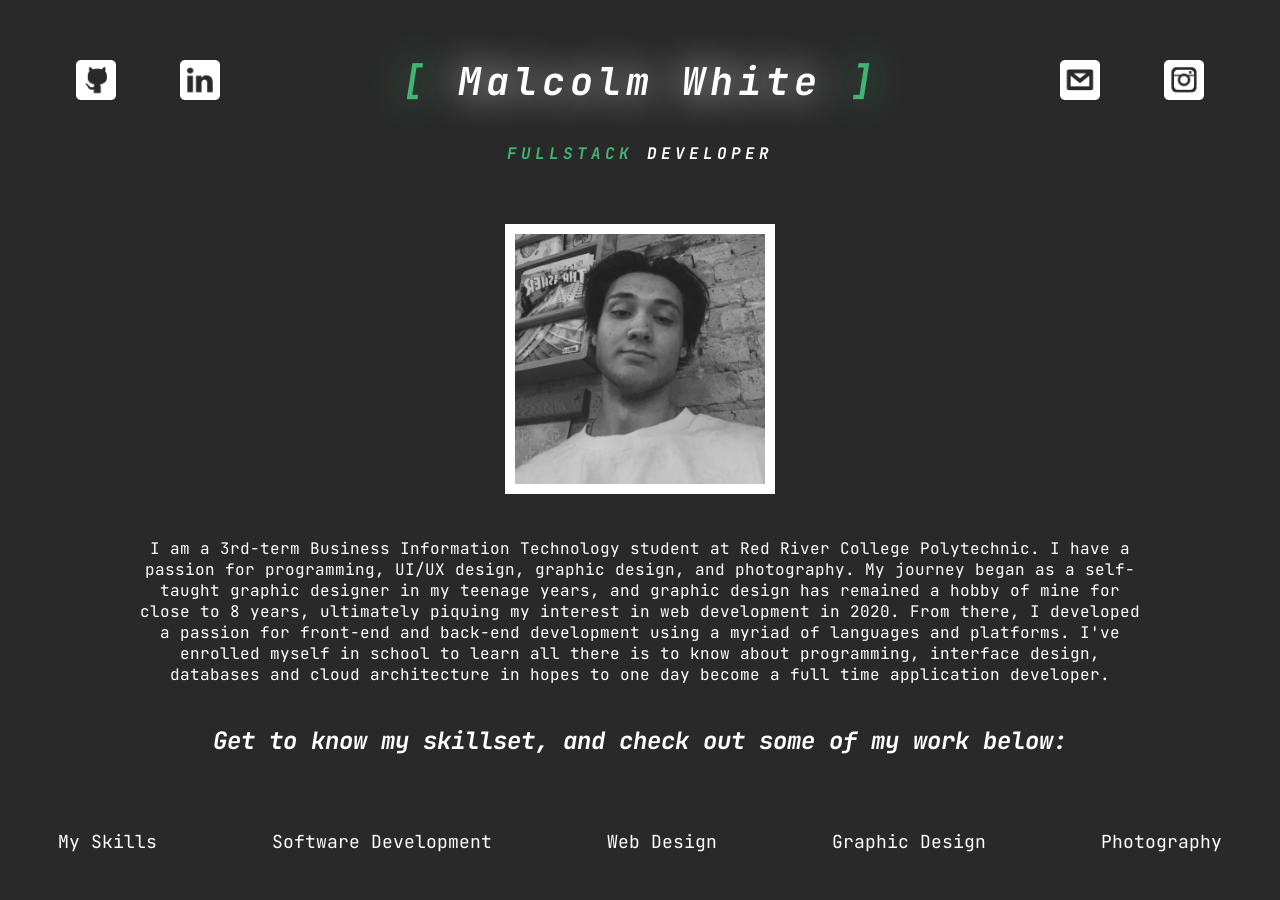
==== index.html @ 394b723d "Initial commit" ====
<!DOCTYPE html>
<html lang="en">
    <head>
        <meta charset="UTF-8">
        <title>Malcolm White</title>
        <link href="styles.css" rel="stylesheet">
    </head>
    <body>
        <div id="header">
            <div id="link-logos1">
                <a href="https://github.com/Malcsta" target="_blank"><img src="images/github.png" id="github" alt="github logo"></a>
                <a href="https://www.linkedin.com/in/malcolmmgwhite/" target="_blank"><img src="images/linkedin.png" id="linkedin" alt="linkedin logo"></a>
            </div>
            <h1 style="font-size:3vw;"> <span class="greenpar">[</span> Malcolm White <span class="greenpar">]</span> </h1>
            <div id="link-logos2">
                <a href="contact.html"><img src="images/mail.png" id="mail" alt="mail logo"></a>
                <a href="https://www.instagram.com/mm___gw/" target="_blank"><img src="images/insta.png" id="insta" alt="insta logo"></a>
            </div>
        </div>
        <h2 id="fsdev" ><span class="greenpar">FULLSTACK</span> DEVELOPER</h2>
        <div class="bio">
            <img src="images/malcolm.jpg" id="self-portrait" alt="A photo of Malcolm">
            <p id="bio-text">I am a 3rd-term Business Information Technology student at Red River College Polytechnic.
            I have a passion for programming, UI/UX design, graphic design, and photography. 
            My journey began as a self-taught graphic designer in my teenage years, and graphic design has remained a hobby of mine
            for close to 8 years, ultimately piquing my interest in web development in 2020. From there, I developed
            a passion for front-end and back-end development using a myriad of languages and platforms. I've enrolled myself in 
            school to learn all there is to know about programming, interface design, databases and cloud architecture in hopes to one day become a full time
            application developer.</p>

            <h2 id="getToKnow">Get to know my skillset, and check out some of my work below:</h2>
        </div>
        <div id="skills-div">
            <ul>
                <li><a href="myskills.html">My Skills</a></li>
                <li><a href="softwaredev.html">Software Development</a></li>
                <li><a href="webdesign.html">Web Design</a></li>
                <li><a href="graphicdesign.html">Graphic Design</a></li>
                <li><a href="photography.html">Photography</a></li>
            </ul>
        </div>
    </body>
</html>
---- styles.css ----
@import url('https://fonts.googleapis.com/css2?family=JetBrains+Mono:ital,wght@0,100..800;1,100..800&display=swap');


* {
    background-color:#292929;
    margin: 0;
    padding: 0%;
}

#header {
    display: flex;
    align-items: center;
    justify-content: space-between;
    white-space: nowrap;
    padding: 1rem;
}

h1 a {
    color: white;
    text-decoration: none;
}

.portfolio-title {
    font-family: "Jetbrains mono";
    color: white;
    display: flex;
    align-items: center;
}

.portfolio {
    display: flex;
    justify-content: center;
    animation: textFadeIn ease 0.3s;
}

#github, #linkedin {
    width: 40px;
    margin-top: 40px;
    margin-left: 60px;
}

#mail, #insta {
    width: 40px;
    margin-top: 40px;
    margin-right: 60px;
}

@keyframes pageFadeIn {
    0%{
        opacity: 0;
    }
    100%{
        opacity: 1;
    }
}

#misha, #shortys, #alex, #ryan {
    height: 400px;
    vertical-align: middle;
    border: solid white 5px;
    margin-left: 10px;
    animation: pageFadeIn ease 1s;
}

#fsdev {
    font-family: "Jetbrains mono";
    color: #FFFFFF;
    font-size: medium;
    text-align: center;
    margin-top: 20px;
    letter-spacing: 4px;
}

h1{
    font-family: "Jetbrains mono";
    font-style: italic;
    font-weight: bolder;
    
    position: relative;
    margin: auto;
    text-align: center;
    padding-top: 40px;
    justify-content: center;
    color: #FFFFFF;
    font-size: 3em;
    letter-spacing: 5px;
    text-shadow: 0 0 1em currentColor;
}

.greenpar {
    color: #42b373; /* #5a90d1 also works well here. */
}

 ul {
    font-family: "Jetbrains mono";
    color: #FFFFFF;
    font-size: large;
    display: flex;
    list-style: none;
    justify-content: space-around;
    padding-top: 44px;
    padding-bottom: 40px;
}

ul li a {
    text-decoration: none;
    color: #FFFFFF;
    display: inline-block;
    transition: color 0.15s ease;
}

ul li a:hover {
    color: #42b373;
    animation-duration: 0.3ms ;
    cursor: pointer;
    transform: scale(1.1);
    transition: transform 0.2s ease;
    text-shadow: 0 0 1em currentColor;
}

ul li a:not(:hover) {
    transform: scale(1);
    transition: transform 0.2s ease; 
}

.bio {
    animation: pageFadeIn ease 1s;
    display: flex;
    flex-direction: column;
    align-items: center;
    font-family: "Jetbrains mono";
    color: #FFFFFF;
    text-align: center;
    margin-top: 90px;
    padding-bottom: 10px;
}

#bio-text {
    animation: pageFadeIn ease 1s;
    width: 1000px;
    display: flex;
    align-items: center;
}

#github:hover, #linkedin:hover, #mail:hover, #insta:hover {
    animation-duration: 0.3ms;
    cursor: pointer;
    transform: scale(1.1);
    transition: transform 0.2s ease;
    box-shadow: 0 0 4em #42b373;
}

#github:not(:hover), #linkedin:not(:hover), #mail:not(:hover), #insta:not(:hover) {
    transform: scale(1);
    transition: transform 0.2s ease; 
}

h2 {
    font-style: italic;
    margin: 20px;
}

.bio #self-portrait {
    width: 250px;
    display: flex;
    align-items: center;
    margin-top: -30px;
    margin-bottom: 44px;
    border: solid 10px;
    border-color: #FFFFFF;
}

.content {
    display: flex;
    justify-content: center;
    align-items: center;
    font-family: "Jetbrains mono";
    color: white;
    height: 501px;
    animation: pageFadeIn ease 1s;
    padding-bottom: 30px;
}

.gdcontent {
    display: flex;
    justify-content: center;
    align-items: center;
    font-family: "Jetbrains mono";
    color: white;
    height: 501px;
    animation: pageFadeIn ease 1s;
    padding-bottom: 30px;
    overflow: hidden;
    place-items: center; /* Center items in the grid */
}

.photoContent {
    display: flex;
    height: auto;
    overflow-x: hidden;
    align-items: center;
    white-space: nowrap;
    color: white;
    animation: textFadeIn 0.4s ease;
    padding-top: 61px;
    padding-bottom: 60px;
    position: relative;
}

.photoContent img {
    flex: none;
    width: auto;
    height: auto; 
    margin-right: 30px; /* Space between images */
}

#bean, #bier, #gallery, #romance, #street, #subway, #lev, #tim {
    animation: pageFadeIn ease 1s;
    height: 400px;
    vertical-align: middle;
    border: solid white 5px;
    margin-left: 30px;
}

.skill-container {
    font-family: "Jetbrains mono";
    color: white;
    display: grid;
    align-items: center;
    grid-template-columns: repeat(3, 1fr);
    gap: 10px; 
    padding: 20px;
    padding-bottom: 50px;
    width: 1800px;
    height: 461px;
    margin: 0 auto;
    animation: pageFadeIn ease 1s;

}

.skill {
    padding: 5px;
    text-align: center;
    font-size: 0.95em;
    animation: pageFadeIn ease 1s;
}

.skill-title {
    font-size: x-large;
    color: #42b373; 
    font-style: italic; 
    text-shadow: 0 0 1em currentColor;
    animation: pageFadeIn ease 1s;
}

.sFcontent {
    display: flex;
    text-align: center;
    justify-content: center;
    font-family: "Jetbrains mono";
    color: white;
    height: 501px;
    padding-bottom: 30px;
    animation: pageFadeIn ease 1s;
}

.contactsheet {
    display: flex;
    text-align: center;
    justify-content: center;
}

#contact {
    text-align: center;
    justify-content: center;
    font-family: "Jetbrains Mono";
    color: #FFFFFF;
    height: 505px;
}

#fullName, #phone, #email {
    height: 30px;
    margin: 10px;
    font-size: larger;
    color: #FFFFFF;
}

#fullName_error, #phone_error, #email_error {
    color: #c01f5d;  
}

#comments {
    height: 150px;
    width: 600px;
    margin: 10px;
    font-size: larger;
    color: #FFFFFF;
    resize:none;
}

.error {
    height: 30px;
}

#contactButtons {
    color: #FFFFFF;
    font-family: "Jetbrains Mono";
    font-size: 20px;
    display: flex;
    justify-content: center;
}

#contactButtons a {
    text-decoration: none;
    color: #FFFFFF;
    padding-left: 30px;
    padding-right: 30px;
}

#submit, #reset {
    text-decoration: none;
    font-family: "Jetbrains Mono";
    color: #FFFFFF;
    font-size: 20px;
    border: none;
    padding-left: 15px;
    padding-right: 15px;
    cursor: pointer;
}

#submit:hover {
    color: #42b373;
    animation-duration: 3ms;
    transform: scale(1.1);
    transition: transform 0.2s ease;
    text-shadow: 0 0 1em currentColor;
}

#reset:hover {
    color: #c01f5d;
    animation-duration: 3ms;
    transform: scale(1.1);
    transition: transform 0.2s ease;
    text-shadow: 0 0 1em currentColor;
}

#getToKnow {
    padding-top: 20px;
}

@media (max-width: 1000px) {
    #link-logos1, #link-logos2 {
        transform: scale(0.5);
    }
    #misha, #alex, #shortys, #ryan {
        transform: scale(0.5);
    }

    #mail, #insta, #github, #linkedin {
        display: flex;
    }
}
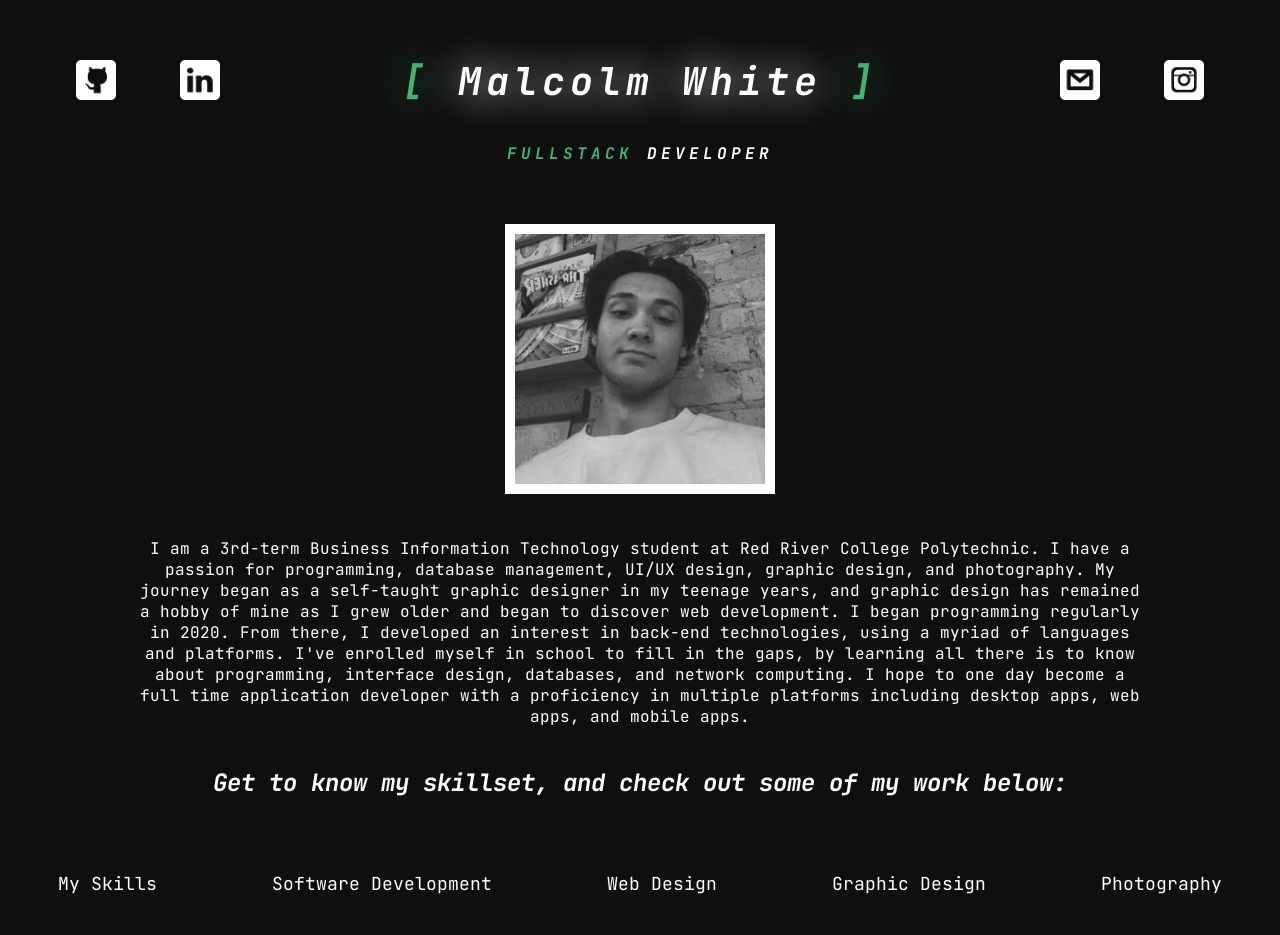
==== commit 657dabcd: "Changed bio on landing page." ====
--- a/index.html
+++ b/index.html
@@ -21,12 +21,12 @@
         <div class="bio">
             <img src="images/malcolm.jpg" id="self-portrait" alt="A photo of Malcolm">
             <p id="bio-text">I am a 3rd-term Business Information Technology student at Red River College Polytechnic.
-            I have a passion for programming, UI/UX design, graphic design, and photography. 
+            I have a passion for programming, database management, UI/UX design, graphic design, and photography. 
             My journey began as a self-taught graphic designer in my teenage years, and graphic design has remained a hobby of mine
-            for close to 8 years, ultimately piquing my interest in web development in 2020. From there, I developed
-            a passion for front-end and back-end development using a myriad of languages and platforms. I've enrolled myself in 
-            school to learn all there is to know about programming, interface design, databases and cloud architecture in hopes to one day become a full time
-            application developer.</p>
+            as I grew older and began to discover web development. I began programming regularly in 2020. From there, I developed an interest in 
+            back-end technologies, using a myriad of languages and platforms. I've enrolled myself in school to fill in the gaps, by
+            learning all there is to know about programming, interface design, databases, and network computing. I hope to one day become a full time
+            application developer with a proficiency in multiple platforms including desktop apps, web apps, and mobile apps.</p>
 
             <h2 id="getToKnow">Get to know my skillset, and check out some of my work below:</h2>
         </div>
@@ -40,4 +40,4 @@
             </ul>
         </div>
     </body>
-</html>+</html>
--- a/styles.css
+++ b/styles.css
@@ -1,362 +1,383 @@
-@import url('https://fonts.googleapis.com/css2?family=JetBrains+Mono:ital,wght@0,100..800;1,100..800&display=swap');
-
-
-* {
-    background-color:#292929;
-    margin: 0;
-    padding: 0%;
-}
-
-#header {
-    display: flex;
-    align-items: center;
-    justify-content: space-between;
-    white-space: nowrap;
-    padding: 1rem;
-}
-
-h1 a {
-    color: white;
-    text-decoration: none;
-}
-
-.portfolio-title {
-    font-family: "Jetbrains mono";
-    color: white;
-    display: flex;
-    align-items: center;
-}
-
-.portfolio {
-    display: flex;
-    justify-content: center;
-    animation: textFadeIn ease 0.3s;
-}
-
-#github, #linkedin {
-    width: 40px;
-    margin-top: 40px;
-    margin-left: 60px;
-}
-
-#mail, #insta {
-    width: 40px;
-    margin-top: 40px;
-    margin-right: 60px;
-}
-
-@keyframes pageFadeIn {
-    0%{
-        opacity: 0;
-    }
-    100%{
-        opacity: 1;
-    }
-}
-
-#misha, #shortys, #alex, #ryan {
-    height: 400px;
-    vertical-align: middle;
-    border: solid white 5px;
-    margin-left: 10px;
-    animation: pageFadeIn ease 1s;
-}
-
-#fsdev {
-    font-family: "Jetbrains mono";
-    color: #FFFFFF;
-    font-size: medium;
-    text-align: center;
-    margin-top: 20px;
-    letter-spacing: 4px;
-}
-
-h1{
-    font-family: "Jetbrains mono";
-    font-style: italic;
-    font-weight: bolder;
-    
-    position: relative;
-    margin: auto;
-    text-align: center;
-    padding-top: 40px;
-    justify-content: center;
-    color: #FFFFFF;
-    font-size: 3em;
-    letter-spacing: 5px;
-    text-shadow: 0 0 1em currentColor;
-}
-
-.greenpar {
-    color: #42b373; /* #5a90d1 also works well here. */
-}
-
- ul {
-    font-family: "Jetbrains mono";
-    color: #FFFFFF;
-    font-size: large;
-    display: flex;
-    list-style: none;
-    justify-content: space-around;
-    padding-top: 44px;
-    padding-bottom: 40px;
-}
-
-ul li a {
-    text-decoration: none;
-    color: #FFFFFF;
-    display: inline-block;
-    transition: color 0.15s ease;
-}
-
-ul li a:hover {
-    color: #42b373;
-    animation-duration: 0.3ms ;
-    cursor: pointer;
-    transform: scale(1.1);
-    transition: transform 0.2s ease;
-    text-shadow: 0 0 1em currentColor;
-}
-
-ul li a:not(:hover) {
-    transform: scale(1);
-    transition: transform 0.2s ease; 
-}
-
-.bio {
-    animation: pageFadeIn ease 1s;
-    display: flex;
-    flex-direction: column;
-    align-items: center;
-    font-family: "Jetbrains mono";
-    color: #FFFFFF;
-    text-align: center;
-    margin-top: 90px;
-    padding-bottom: 10px;
-}
-
-#bio-text {
-    animation: pageFadeIn ease 1s;
-    width: 1000px;
-    display: flex;
-    align-items: center;
-}
-
-#github:hover, #linkedin:hover, #mail:hover, #insta:hover {
-    animation-duration: 0.3ms;
-    cursor: pointer;
-    transform: scale(1.1);
-    transition: transform 0.2s ease;
-    box-shadow: 0 0 4em #42b373;
-}
-
-#github:not(:hover), #linkedin:not(:hover), #mail:not(:hover), #insta:not(:hover) {
-    transform: scale(1);
-    transition: transform 0.2s ease; 
-}
-
-h2 {
-    font-style: italic;
-    margin: 20px;
-}
-
-.bio #self-portrait {
-    width: 250px;
-    display: flex;
-    align-items: center;
-    margin-top: -30px;
-    margin-bottom: 44px;
-    border: solid 10px;
-    border-color: #FFFFFF;
-}
-
-.content {
-    display: flex;
-    justify-content: center;
-    align-items: center;
-    font-family: "Jetbrains mono";
-    color: white;
-    height: 501px;
-    animation: pageFadeIn ease 1s;
-    padding-bottom: 30px;
-}
-
-.gdcontent {
-    display: flex;
-    justify-content: center;
-    align-items: center;
-    font-family: "Jetbrains mono";
-    color: white;
-    height: 501px;
-    animation: pageFadeIn ease 1s;
-    padding-bottom: 30px;
-    overflow: hidden;
-    place-items: center; /* Center items in the grid */
-}
-
-.photoContent {
-    display: flex;
-    height: auto;
-    overflow-x: hidden;
-    align-items: center;
-    white-space: nowrap;
-    color: white;
-    animation: textFadeIn 0.4s ease;
-    padding-top: 61px;
-    padding-bottom: 60px;
-    position: relative;
-}
-
-.photoContent img {
-    flex: none;
-    width: auto;
-    height: auto; 
-    margin-right: 30px; /* Space between images */
-}
-
-#bean, #bier, #gallery, #romance, #street, #subway, #lev, #tim {
-    animation: pageFadeIn ease 1s;
-    height: 400px;
-    vertical-align: middle;
-    border: solid white 5px;
-    margin-left: 30px;
-}
-
-.skill-container {
-    font-family: "Jetbrains mono";
-    color: white;
-    display: grid;
-    align-items: center;
-    grid-template-columns: repeat(3, 1fr);
-    gap: 10px; 
-    padding: 20px;
-    padding-bottom: 50px;
-    width: 1800px;
-    height: 461px;
-    margin: 0 auto;
-    animation: pageFadeIn ease 1s;
-
-}
-
-.skill {
-    padding: 5px;
-    text-align: center;
-    font-size: 0.95em;
-    animation: pageFadeIn ease 1s;
-}
-
-.skill-title {
-    font-size: x-large;
-    color: #42b373; 
-    font-style: italic; 
-    text-shadow: 0 0 1em currentColor;
-    animation: pageFadeIn ease 1s;
-}
-
-.sFcontent {
-    display: flex;
-    text-align: center;
-    justify-content: center;
-    font-family: "Jetbrains mono";
-    color: white;
-    height: 501px;
-    padding-bottom: 30px;
-    animation: pageFadeIn ease 1s;
-}
-
-.contactsheet {
-    display: flex;
-    text-align: center;
-    justify-content: center;
-}
-
-#contact {
-    text-align: center;
-    justify-content: center;
-    font-family: "Jetbrains Mono";
-    color: #FFFFFF;
-    height: 505px;
-}
-
-#fullName, #phone, #email {
-    height: 30px;
-    margin: 10px;
-    font-size: larger;
-    color: #FFFFFF;
-}
-
-#fullName_error, #phone_error, #email_error {
-    color: #c01f5d;  
-}
-
-#comments {
-    height: 150px;
-    width: 600px;
-    margin: 10px;
-    font-size: larger;
-    color: #FFFFFF;
-    resize:none;
-}
-
-.error {
-    height: 30px;
-}
-
-#contactButtons {
-    color: #FFFFFF;
-    font-family: "Jetbrains Mono";
-    font-size: 20px;
-    display: flex;
-    justify-content: center;
-}
-
-#contactButtons a {
-    text-decoration: none;
-    color: #FFFFFF;
-    padding-left: 30px;
-    padding-right: 30px;
-}
-
-#submit, #reset {
-    text-decoration: none;
-    font-family: "Jetbrains Mono";
-    color: #FFFFFF;
-    font-size: 20px;
-    border: none;
-    padding-left: 15px;
-    padding-right: 15px;
-    cursor: pointer;
-}
-
-#submit:hover {
-    color: #42b373;
-    animation-duration: 3ms;
-    transform: scale(1.1);
-    transition: transform 0.2s ease;
-    text-shadow: 0 0 1em currentColor;
-}
-
-#reset:hover {
-    color: #c01f5d;
-    animation-duration: 3ms;
-    transform: scale(1.1);
-    transition: transform 0.2s ease;
-    text-shadow: 0 0 1em currentColor;
-}
-
-#getToKnow {
-    padding-top: 20px;
-}
-
-@media (max-width: 1000px) {
-    #link-logos1, #link-logos2 {
-        transform: scale(0.5);
-    }
-    #misha, #alex, #shortys, #ryan {
-        transform: scale(0.5);
-    }
-
-    #mail, #insta, #github, #linkedin {
-        display: flex;
-    }
-}
+@import url('https://fonts.googleapis.com/css2?family=JetBrains+Mono:ital,wght@0,100..800;1,100..800&display=swap');
+
+
+* {
+    background-color:#0F0F0F;
+    margin: 0;
+    padding: 0%;
+}
+
+#header {
+    display: flex;
+    align-items: center;
+    justify-content: space-between;
+    white-space: nowrap;
+    padding: 1rem;
+}
+
+h1 a {
+    color: white;
+    text-decoration: none;
+}
+
+.portfolio-title {
+    font-family: "Jetbrains mono";
+    color: white;
+    display: flex;
+    align-items: center;
+}
+
+.portfolio {
+    display: flex;
+    justify-content: center;
+    animation: textFadeIn ease 0.3s;
+}
+
+#github, #linkedin {
+    width: 40px;
+    margin-top: 40px;
+    margin-left: 60px;
+}
+
+#mail, #insta {
+    width: 40px;
+    margin-top: 40px;
+    margin-right: 60px;
+}
+
+@keyframes pageFadeIn {
+    0%{
+        opacity: 0;
+    }
+    100%{
+        opacity: 1;
+    }
+}
+
+#misha, #shortys, #alex, #ryan {
+    height: 400px;
+    vertical-align: middle;
+    border: solid white 5px;
+    margin-left: 10px;
+    animation: pageFadeIn ease 1s;
+}
+
+#fsdev {
+    font-family: "Jetbrains mono";
+    color: #FFFFFF;
+    font-size: medium;
+    text-align: center;
+    margin-top: 20px;
+    letter-spacing: 4px;
+}
+
+h1{
+    font-family: "Jetbrains mono";
+    font-style: italic;
+    font-weight: bolder;
+    
+    position: relative;
+    margin: auto;
+    text-align: center;
+    padding-top: 40px;
+    justify-content: center;
+    color: #FFFFFF;
+    font-size: 3em;
+    letter-spacing: 5px;
+    text-shadow: 0 0 1em currentColor;
+}
+
+.greenpar {
+    color: #42b373; /* #5a90d1 also works well here. */
+}
+
+ ul {
+    font-family: "Jetbrains mono";
+    color: #FFFFFF;
+    font-size: large;
+    display: flex;
+    list-style: none;
+    justify-content: space-around;
+    padding-top: 44px;
+    padding-bottom: 40px;
+}
+
+ul li a {
+    text-decoration: none;
+    color: #FFFFFF;
+    display: inline-block;
+    transition: color 0.15s ease;
+}
+
+ul li a:hover {
+    color: #42b373;
+    animation-duration: 0.3ms ;
+    cursor: pointer;
+    transform: scale(1.1);
+    transition: transform 0.2s ease;
+    text-shadow: 0 0 1em currentColor;
+}
+
+ul li a:not(:hover) {
+    transform: scale(1);
+    transition: transform 0.2s ease; 
+}
+
+.bio {
+    animation: pageFadeIn ease 1s;
+    display: flex;
+    flex-direction: column;
+    align-items: center;
+    font-family: "Jetbrains mono";
+    color: #FFFFFF;
+    text-align: center;
+    margin-top: 90px;
+    padding-bottom: 10px;
+}
+
+#bio-text {
+    animation: pageFadeIn ease 1s;
+    width: 1000px;
+    display: flex;
+    align-items: center;
+}
+
+#github:hover, #linkedin:hover, #mail:hover, #insta:hover {
+    animation-duration: 0.3ms;
+    cursor: pointer;
+    transform: scale(1.1);
+    transition: transform 0.2s ease;
+    box-shadow: 0 0 4em #42b373;
+}
+
+#github:not(:hover), #linkedin:not(:hover), #mail:not(:hover), #insta:not(:hover) {
+    transform: scale(1);
+    transition: transform 0.2s ease; 
+}
+
+h2 {
+    font-style: italic;
+    margin: 20px;
+}
+
+.bio #self-portrait {
+    width: 250px;
+    display: flex;
+    align-items: center;
+    margin-top: -30px;
+    margin-bottom: 44px;
+    border: solid 10px;
+    border-color: #FFFFFF;
+}
+
+.content {
+    display: flex;
+    justify-content: center;
+    align-items: center;
+    font-family: "Jetbrains mono";
+    color: white;
+    height: 501px;
+    animation: pageFadeIn ease 1s;
+    padding-bottom: 30px;
+}
+
+.gdcontent {
+    display: flex;
+    justify-content: center;
+    align-items: center;
+    font-family: "Jetbrains mono";
+    color: white;
+    height: 501px;
+    animation: pageFadeIn ease 1s;
+    padding-bottom: 30px;
+    overflow: hidden;
+    place-items: center; /* Center items in the grid */
+}
+
+.photoContent {
+    display: flex;
+    height: auto;
+    overflow-x: hidden;
+    align-items: center;
+    white-space: nowrap;
+    color: white;
+    animation: textFadeIn 0.4s ease;
+    padding-top: 61px;
+    padding-bottom: 60px;
+    position: relative;
+}
+
+.photoContent img {
+    flex: none;
+    width: auto;
+    height: auto; 
+    margin-right: 30px; /* Space between images */
+}
+
+#bean, #bier, #gallery, #romance, #street, #subway, #lev, #tim {
+    animation: pageFadeIn ease 1s;
+    height: 400px;
+    vertical-align: middle;
+    border: solid white 5px;
+    margin-left: 30px;
+}
+
+.skill-container {
+    font-family: "Jetbrains mono";
+    color: white;
+    display: grid;
+    align-items: center;
+    grid-template-columns: repeat(3, 1fr);
+    gap: 10px; 
+    padding: 20px;
+    padding-bottom: 50px;
+    width: 1800px;
+    height: 461px;
+    margin: 0 auto;
+    animation: pageFadeIn ease 1s;
+}
+
+.skill {
+    padding: 5px;
+    text-align: center;
+    font-size: 0.95em;
+    animation: pageFadeIn ease 1s;
+}
+
+.skill-title {
+    font-size: x-large;
+    color: #42b373; 
+    font-style: italic; 
+    text-shadow: 0 0 1em currentColor;
+    animation: pageFadeIn ease 1s;
+}
+
+.sFcontent {
+    display: flex;
+    text-align: center;
+    justify-content: center;
+    font-family: "Jetbrains mono";
+    color: white;
+    height: 501px;
+    padding-bottom: 30px;
+    animation: pageFadeIn ease 1s;
+}
+
+.contactsheet {
+    display: flex;
+    text-align: center;
+    justify-content: center;
+}
+
+#contact {
+    text-align: center;
+    justify-content: center;
+    font-family: "Jetbrains Mono";
+    color: #FFFFFF;
+    height: 505px;
+}
+
+#fullName, #phone, #email {
+    height: 30px;
+    margin: 10px;
+    font-size: larger;
+    color: #FFFFFF;
+}
+
+#fullName_error, #phone_error, #email_error {
+    color: #c01f5d;  
+}
+
+#comments {
+    height: 150px;
+    width: 600px;
+    margin: 10px;
+    font-size: larger;
+    color: #FFFFFF;
+    resize:none;
+}
+
+.error {
+    height: 30px;
+}
+
+#contactButtons {
+    color: #FFFFFF;
+    font-family: "Jetbrains Mono";
+    font-size: 20px;
+    display: flex;
+    justify-content: center;
+}
+
+#contactButtons a {
+    text-decoration: none;
+    color: #FFFFFF;
+    padding-left: 30px;
+    padding-right: 30px;
+}
+
+#submit, #reset {
+    text-decoration: none;
+    font-family: "Jetbrains Mono";
+    color: #FFFFFF;
+    font-size: 20px;
+    border: none;
+    padding-left: 15px;
+    padding-right: 15px;
+    cursor: pointer;
+}
+
+#submit:hover {
+    color: #42b373;
+    animation-duration: 3ms;
+    transform: scale(1.1);
+    transition: transform 0.2s ease;
+    text-shadow: 0 0 1em currentColor;
+}
+
+#reset:hover {
+    color: #c01f5d;
+    animation-duration: 3ms;
+    transform: scale(1.1);
+    transition: transform 0.2s ease;
+    text-shadow: 0 0 1em currentColor;
+}
+
+#getToKnow {
+    padding-top: 20px;
+}
+
+@media (max-width: 1000px) {
+    #link-logos1, #link-logos2 {
+        transform: scale(0.5);
+    }
+    #misha, #alex, #shortys, #ryan {
+        transform: scale(0.5);
+    }
+
+    #mail, #insta, #github, #linkedin {
+        display: flex;
+    }
+}
+
+@media (max-width: 1900px) {
+    .skill-container {
+        display: grid;
+        width: 1200px;
+        height: 1300px;
+        grid-template-columns: repeat(2, 1fr);
+    }
+}
+
+@media (max-width: 1200px) {
+    .skill-container {
+        display: grid;
+        width: 400px;
+        height: 2050px;
+        grid-template-columns: repeat(1, 1fr);
+    }
+
+    #link-logos1, #link-logos2 {
+        transform: scale(0.8);
+    }
+}
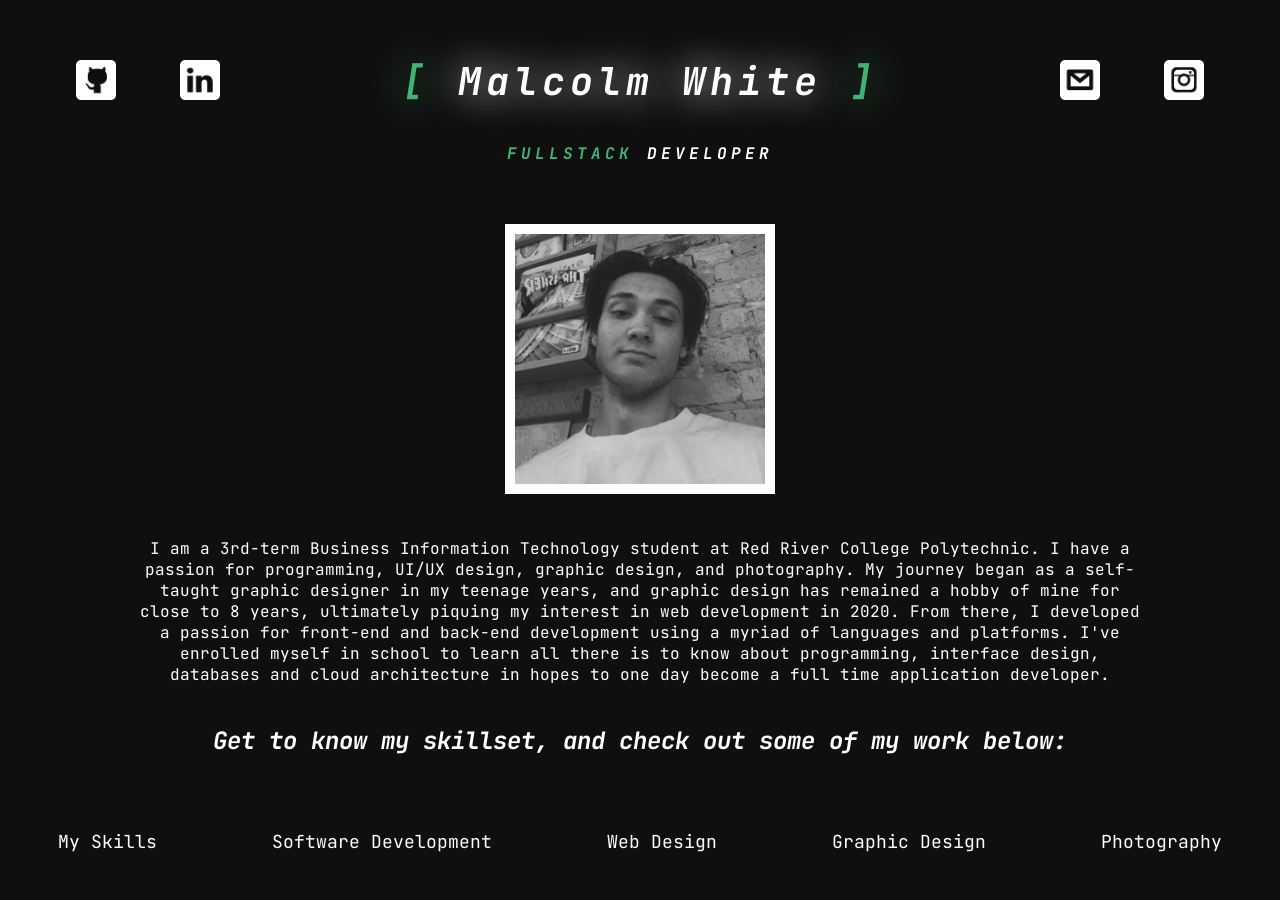
==== commit d24cb4c4: "Initial Commit" ====
--- a/index.html
+++ b/index.html
@@ -21,12 +21,12 @@
         <div class="bio">
             <img src="images/malcolm.jpg" id="self-portrait" alt="A photo of Malcolm">
             <p id="bio-text">I am a 3rd-term Business Information Technology student at Red River College Polytechnic.
-            I have a passion for programming, database management, UI/UX design, graphic design, and photography. 
+            I have a passion for programming, UI/UX design, graphic design, and photography. 
             My journey began as a self-taught graphic designer in my teenage years, and graphic design has remained a hobby of mine
-            as I grew older and began to discover web development. I began programming regularly in 2020. From there, I developed an interest in 
-            back-end technologies, using a myriad of languages and platforms. I've enrolled myself in school to fill in the gaps, by
-            learning all there is to know about programming, interface design, databases, and network computing. I hope to one day become a full time
-            application developer with a proficiency in multiple platforms including desktop apps, web apps, and mobile apps.</p>
+            for close to 8 years, ultimately piquing my interest in web development in 2020. From there, I developed
+            a passion for front-end and back-end development using a myriad of languages and platforms. I've enrolled myself in 
+            school to learn all there is to know about programming, interface design, databases and cloud architecture in hopes to one day become a full time
+            application developer.</p>
 
             <h2 id="getToKnow">Get to know my skillset, and check out some of my work below:</h2>
         </div>
@@ -40,4 +40,4 @@
             </ul>
         </div>
     </body>
-</html>
+</html>
--- a/styles.css
+++ b/styles.css
@@ -1,383 +1,388 @@
-@import url('https://fonts.googleapis.com/css2?family=JetBrains+Mono:ital,wght@0,100..800;1,100..800&display=swap');
-
-
-* {
-    background-color:#0F0F0F;
-    margin: 0;
-    padding: 0%;
-}
-
-#header {
-    display: flex;
-    align-items: center;
-    justify-content: space-between;
-    white-space: nowrap;
-    padding: 1rem;
-}
-
-h1 a {
-    color: white;
-    text-decoration: none;
-}
-
-.portfolio-title {
-    font-family: "Jetbrains mono";
-    color: white;
-    display: flex;
-    align-items: center;
-}
-
-.portfolio {
-    display: flex;
-    justify-content: center;
-    animation: textFadeIn ease 0.3s;
-}
-
-#github, #linkedin {
-    width: 40px;
-    margin-top: 40px;
-    margin-left: 60px;
-}
-
-#mail, #insta {
-    width: 40px;
-    margin-top: 40px;
-    margin-right: 60px;
-}
-
-@keyframes pageFadeIn {
-    0%{
-        opacity: 0;
-    }
-    100%{
-        opacity: 1;
-    }
-}
-
-#misha, #shortys, #alex, #ryan {
-    height: 400px;
-    vertical-align: middle;
-    border: solid white 5px;
-    margin-left: 10px;
-    animation: pageFadeIn ease 1s;
-}
-
-#fsdev {
-    font-family: "Jetbrains mono";
-    color: #FFFFFF;
-    font-size: medium;
-    text-align: center;
-    margin-top: 20px;
-    letter-spacing: 4px;
-}
-
-h1{
-    font-family: "Jetbrains mono";
-    font-style: italic;
-    font-weight: bolder;
-    
-    position: relative;
-    margin: auto;
-    text-align: center;
-    padding-top: 40px;
-    justify-content: center;
-    color: #FFFFFF;
-    font-size: 3em;
-    letter-spacing: 5px;
-    text-shadow: 0 0 1em currentColor;
-}
-
-.greenpar {
-    color: #42b373; /* #5a90d1 also works well here. */
-}
-
- ul {
-    font-family: "Jetbrains mono";
-    color: #FFFFFF;
-    font-size: large;
-    display: flex;
-    list-style: none;
-    justify-content: space-around;
-    padding-top: 44px;
-    padding-bottom: 40px;
-}
-
-ul li a {
-    text-decoration: none;
-    color: #FFFFFF;
-    display: inline-block;
-    transition: color 0.15s ease;
-}
-
-ul li a:hover {
-    color: #42b373;
-    animation-duration: 0.3ms ;
-    cursor: pointer;
-    transform: scale(1.1);
-    transition: transform 0.2s ease;
-    text-shadow: 0 0 1em currentColor;
-}
-
-ul li a:not(:hover) {
-    transform: scale(1);
-    transition: transform 0.2s ease; 
-}
-
-.bio {
-    animation: pageFadeIn ease 1s;
-    display: flex;
-    flex-direction: column;
-    align-items: center;
-    font-family: "Jetbrains mono";
-    color: #FFFFFF;
-    text-align: center;
-    margin-top: 90px;
-    padding-bottom: 10px;
-}
-
-#bio-text {
-    animation: pageFadeIn ease 1s;
-    width: 1000px;
-    display: flex;
-    align-items: center;
-}
-
-#github:hover, #linkedin:hover, #mail:hover, #insta:hover {
-    animation-duration: 0.3ms;
-    cursor: pointer;
-    transform: scale(1.1);
-    transition: transform 0.2s ease;
-    box-shadow: 0 0 4em #42b373;
-}
-
-#github:not(:hover), #linkedin:not(:hover), #mail:not(:hover), #insta:not(:hover) {
-    transform: scale(1);
-    transition: transform 0.2s ease; 
-}
-
-h2 {
-    font-style: italic;
-    margin: 20px;
-}
-
-.bio #self-portrait {
-    width: 250px;
-    display: flex;
-    align-items: center;
-    margin-top: -30px;
-    margin-bottom: 44px;
-    border: solid 10px;
-    border-color: #FFFFFF;
-}
-
-.content {
-    display: flex;
-    justify-content: center;
-    align-items: center;
-    font-family: "Jetbrains mono";
-    color: white;
-    height: 501px;
-    animation: pageFadeIn ease 1s;
-    padding-bottom: 30px;
-}
-
-.gdcontent {
-    display: flex;
-    justify-content: center;
-    align-items: center;
-    font-family: "Jetbrains mono";
-    color: white;
-    height: 501px;
-    animation: pageFadeIn ease 1s;
-    padding-bottom: 30px;
-    overflow: hidden;
-    place-items: center; /* Center items in the grid */
-}
-
-.photoContent {
-    display: flex;
-    height: auto;
-    overflow-x: hidden;
-    align-items: center;
-    white-space: nowrap;
-    color: white;
-    animation: textFadeIn 0.4s ease;
-    padding-top: 61px;
-    padding-bottom: 60px;
-    position: relative;
-}
-
-.photoContent img {
-    flex: none;
-    width: auto;
-    height: auto; 
-    margin-right: 30px; /* Space between images */
-}
-
-#bean, #bier, #gallery, #romance, #street, #subway, #lev, #tim {
-    animation: pageFadeIn ease 1s;
-    height: 400px;
-    vertical-align: middle;
-    border: solid white 5px;
-    margin-left: 30px;
-}
-
-.skill-container {
-    font-family: "Jetbrains mono";
-    color: white;
-    display: grid;
-    align-items: center;
-    grid-template-columns: repeat(3, 1fr);
-    gap: 10px; 
-    padding: 20px;
-    padding-bottom: 50px;
-    width: 1800px;
-    height: 461px;
-    margin: 0 auto;
-    animation: pageFadeIn ease 1s;
-}
-
-.skill {
-    padding: 5px;
-    text-align: center;
-    font-size: 0.95em;
-    animation: pageFadeIn ease 1s;
-}
-
-.skill-title {
-    font-size: x-large;
-    color: #42b373; 
-    font-style: italic; 
-    text-shadow: 0 0 1em currentColor;
-    animation: pageFadeIn ease 1s;
-}
-
-.sFcontent {
-    display: flex;
-    text-align: center;
-    justify-content: center;
-    font-family: "Jetbrains mono";
-    color: white;
-    height: 501px;
-    padding-bottom: 30px;
-    animation: pageFadeIn ease 1s;
-}
-
-.contactsheet {
-    display: flex;
-    text-align: center;
-    justify-content: center;
-}
-
-#contact {
-    text-align: center;
-    justify-content: center;
-    font-family: "Jetbrains Mono";
-    color: #FFFFFF;
-    height: 505px;
-}
-
-#fullName, #phone, #email {
-    height: 30px;
-    margin: 10px;
-    font-size: larger;
-    color: #FFFFFF;
-}
-
-#fullName_error, #phone_error, #email_error {
-    color: #c01f5d;  
-}
-
-#comments {
-    height: 150px;
-    width: 600px;
-    margin: 10px;
-    font-size: larger;
-    color: #FFFFFF;
-    resize:none;
-}
-
-.error {
-    height: 30px;
-}
-
-#contactButtons {
-    color: #FFFFFF;
-    font-family: "Jetbrains Mono";
-    font-size: 20px;
-    display: flex;
-    justify-content: center;
-}
-
-#contactButtons a {
-    text-decoration: none;
-    color: #FFFFFF;
-    padding-left: 30px;
-    padding-right: 30px;
-}
-
-#submit, #reset {
-    text-decoration: none;
-    font-family: "Jetbrains Mono";
-    color: #FFFFFF;
-    font-size: 20px;
-    border: none;
-    padding-left: 15px;
-    padding-right: 15px;
-    cursor: pointer;
-}
-
-#submit:hover {
-    color: #42b373;
-    animation-duration: 3ms;
-    transform: scale(1.1);
-    transition: transform 0.2s ease;
-    text-shadow: 0 0 1em currentColor;
-}
-
-#reset:hover {
-    color: #c01f5d;
-    animation-duration: 3ms;
-    transform: scale(1.1);
-    transition: transform 0.2s ease;
-    text-shadow: 0 0 1em currentColor;
-}
-
-#getToKnow {
-    padding-top: 20px;
-}
-
-@media (max-width: 1000px) {
-    #link-logos1, #link-logos2 {
-        transform: scale(0.5);
-    }
-    #misha, #alex, #shortys, #ryan {
-        transform: scale(0.5);
-    }
-
-    #mail, #insta, #github, #linkedin {
-        display: flex;
-    }
-}
-
-@media (max-width: 1900px) {
-    .skill-container {
-        display: grid;
-        width: 1200px;
-        height: 1300px;
-        grid-template-columns: repeat(2, 1fr);
-    }
-}
-
-@media (max-width: 1200px) {
-    .skill-container {
-        display: grid;
-        width: 400px;
-        height: 2050px;
-        grid-template-columns: repeat(1, 1fr);
-    }
-
-    #link-logos1, #link-logos2 {
-        transform: scale(0.8);
-    }
-}
+@import url('https://fonts.googleapis.com/css2?family=JetBrains+Mono:ital,wght@0,100..800;1,100..800&display=swap');
+
+
+* {
+    background-color:#0f0f0f;
+    margin: 0;
+    padding: 0%;
+    
+}
+
+body {
+    overflow: hidden;
+}
+
+#header {
+    display: flex;
+    align-items: center;
+    justify-content: space-between;
+    white-space: nowrap;
+    padding: 1rem;
+}
+
+h1 a {
+    color: white;
+    text-decoration: none;
+}
+
+.portfolio-title {
+    font-family: "Jetbrains mono";
+    color: white;
+    display: flex;
+    align-items: center;
+}
+
+.portfolio {
+    display: flex;
+    justify-content: center;
+    animation: textFadeIn ease 0.3s;
+}
+
+#github, #linkedin {
+    width: 40px;
+    margin-top: 40px;
+    margin-left: 60px;
+}
+
+#mail, #insta {
+    width: 40px;
+    margin-top: 40px;
+    margin-right: 60px;
+}
+
+@keyframes pageFadeIn {
+    0%{
+        opacity: 0;
+    }
+    100%{
+        opacity: 1;
+    }
+}
+
+#misha, #shortys, #alex, #ryan {
+    height: 400px;
+    vertical-align: middle;
+    border: solid white 5px;
+    margin-left: 10px;
+    animation: pageFadeIn ease 1s;
+}
+
+#fsdev {
+    font-family: "Jetbrains mono";
+    color: #FFFFFF;
+    font-size: medium;
+    text-align: center;
+    margin-top: 20px;
+    letter-spacing: 4px;
+}
+
+h1{
+    font-family: "Jetbrains mono";
+    font-style: italic;
+    font-weight: bolder;
+    
+    position: relative;
+    margin: auto;
+    text-align: center;
+    padding-top: 40px;
+    justify-content: center;
+    color: #FFFFFF;
+    font-size: 3em;
+    letter-spacing: 5px;
+    text-shadow: 0 0 1em currentColor;
+}
+
+.greenpar {
+    color: #42b373; /* #5a90d1 also works well here. */
+}
+
+ ul {
+    font-family: "Jetbrains mono";
+    color: #FFFFFF;
+    font-size: large;
+    display: flex;
+    list-style: none;
+    justify-content: space-around;
+    padding-top: 44px;
+    padding-bottom: 40px;
+}
+
+ul li a {
+    text-decoration: none;
+    color: #FFFFFF;
+    display: inline-block;
+    transition: color 0.15s ease;
+}
+
+ul li a:hover {
+    color: #42b373;
+    animation-duration: 0.3ms ;
+    cursor: pointer;
+    transform: scale(1.1);
+    transition: transform 0.2s ease;
+    text-shadow: 0 0 1em currentColor;
+}
+
+ul li a:not(:hover) {
+    transform: scale(1);
+    transition: transform 0.2s ease; 
+}
+
+.bio {
+    animation: pageFadeIn ease 1s;
+    display: flex;
+    flex-direction: column;
+    align-items: center;
+    font-family: "Jetbrains mono";
+    color: #FFFFFF;
+    text-align: center;
+    margin-top: 90px;
+    padding-bottom: 10px;
+}
+
+#bio-text {
+    animation: pageFadeIn ease 1s;
+    width: 1000px;
+    display: flex;
+    align-items: center;
+}
+
+#github:hover, #linkedin:hover, #mail:hover, #insta:hover {
+    animation-duration: 0.3ms;
+    cursor: pointer;
+    transform: scale(1.1);
+    transition: transform 0.2s ease;
+    box-shadow: 0 0 4em #42b373;
+}
+
+#github:not(:hover), #linkedin:not(:hover), #mail:not(:hover), #insta:not(:hover) {
+    transform: scale(1);
+    transition: transform 0.2s ease; 
+}
+
+h2 {
+    font-style: italic;
+    margin: 20px;
+}
+
+.bio #self-portrait {
+    width: 250px;
+    display: flex;
+    align-items: center;
+    margin-top: -30px;
+    margin-bottom: 44px;
+    border: solid 10px;
+    border-color: #FFFFFF;
+}
+
+.content {
+    display: flex;
+    justify-content: center;
+    align-items: center;
+    font-family: "Jetbrains mono";
+    color: white;
+    height: 501px;
+    animation: pageFadeIn ease 1s;
+    padding-bottom: 30px;
+}
+
+.gdcontent {
+    display: flex;
+    justify-content: center;
+    align-items: center;
+    font-family: "Jetbrains mono";
+    color: white;
+    height: 501px;
+    animation: pageFadeIn ease 1s;
+    padding-bottom: 30px;
+    overflow: hidden;
+    place-items: center; /* Center items in the grid */
+}
+
+.photoContent {
+    display: flex;
+    height: auto;
+    overflow-x: hidden;
+    align-items: center;
+    white-space: nowrap;
+    color: white;
+    animation: textFadeIn 0.4s ease;
+    padding-top: 61px;
+    padding-bottom: 60px;
+    position: relative;
+}
+
+.photoContent img {
+    flex: none;
+    width: auto;
+    height: auto; 
+    margin-right: 30px; /* Space between images */
+}
+
+#bean, #bier, #gallery, #romance, #street, #subway, #lev, #tim {
+    animation: pageFadeIn ease 1s;
+    height: 400px;
+    vertical-align: middle;
+    border: solid white 5px;
+    margin-left: 30px;
+}
+
+.skill-container {
+    font-family: "Jetbrains mono";
+    color: white;
+    display: grid;
+    align-items: center;
+    grid-template-columns: repeat(3, 1fr);
+    gap: 10px; 
+    padding: 20px;
+    padding-bottom: 50px;
+    width: 1800px;
+    height: 461px;
+    margin: 0 auto;
+    animation: pageFadeIn ease 1s;
+}
+
+.skill {
+    padding: 5px;
+    text-align: center;
+    font-size: 0.95em;
+    animation: pageFadeIn ease 1s;
+}
+
+.skill-title {
+    font-size: x-large;
+    color: #42b373; 
+    font-style: italic; 
+    text-shadow: 0 0 1em currentColor;
+    animation: pageFadeIn ease 1s;
+}
+
+.sFcontent {
+    display: flex;
+    text-align: center;
+    justify-content: center;
+    font-family: "Jetbrains mono";
+    color: white;
+    height: 501px;
+    padding-bottom: 30px;
+    animation: pageFadeIn ease 1s;
+}
+
+.contactsheet {
+    display: flex;
+    text-align: center;
+    justify-content: center;
+}
+
+#contact {
+    text-align: center;
+    justify-content: center;
+    font-family: "Jetbrains Mono";
+    color: #FFFFFF;
+    height: 505px;
+}
+
+#fullName, #phone, #email {
+    height: 30px;
+    margin: 10px;
+    font-size: larger;
+    color: #FFFFFF;
+}
+
+#fullName_error, #phone_error, #email_error {
+    color: #c01f5d;  
+}
+
+#comments {
+    height: 150px;
+    width: 600px;
+    margin: 10px;
+    font-size: larger;
+    color: #FFFFFF;
+    resize:none;
+}
+
+.error {
+    height: 30px;
+}
+
+#contactButtons {
+    color: #FFFFFF;
+    font-family: "Jetbrains Mono";
+    font-size: 20px;
+    display: flex;
+    justify-content: center;
+}
+
+#contactButtons a {
+    text-decoration: none;
+    color: #FFFFFF;
+    padding-left: 30px;
+    padding-right: 30px;
+}
+
+#submit, #reset {
+    text-decoration: none;
+    font-family: "Jetbrains Mono";
+    color: #FFFFFF;
+    font-size: 20px;
+    border: none;
+    padding-left: 15px;
+    padding-right: 15px;
+    cursor: pointer;
+}
+
+#submit:hover {
+    color: #42b373;
+    animation-duration: 3ms;
+    transform: scale(1.1);
+    transition: transform 0.2s ease;
+    text-shadow: 0 0 1em currentColor;
+}
+
+#reset:hover {
+    color: #c01f5d;
+    animation-duration: 3ms;
+    transform: scale(1.1);
+    transition: transform 0.2s ease;
+    text-shadow: 0 0 1em currentColor;
+}
+
+#getToKnow {
+    padding-top: 20px;
+}
+
+@media (max-width: 1000px) {
+    #link-logos1, #link-logos2 {
+        transform: scale(0.5);
+    }
+    #misha, #alex, #shortys, #ryan {
+        transform: scale(0.5);
+    }
+
+    #mail, #insta, #github, #linkedin {
+        display: flex;
+    }
+}
+
+@media (max-width: 1900px) {
+    .skill-container {
+        display: grid;
+        width: 1200px;
+        height: 1300px;
+        grid-template-columns: repeat(2, 1fr);
+    }
+}
+
+@media (max-width: 1200px) {
+    .skill-container {
+        display: grid;
+        width: 400px;
+        height: 2050px;
+        grid-template-columns: repeat(1, 1fr);
+    }
+
+    #link-logos1, #link-logos2 {
+        transform: scale(0.8);
+    }
+}
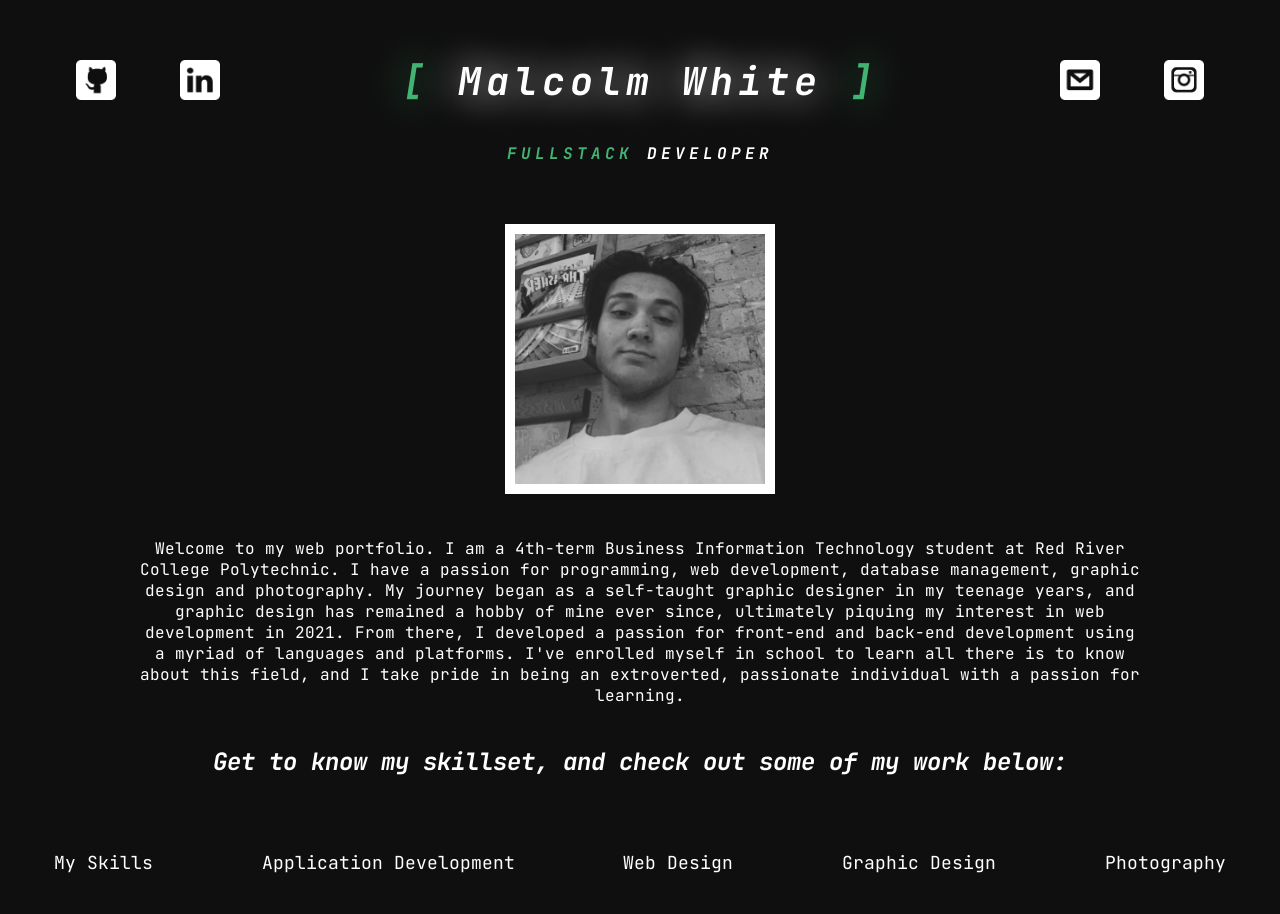
==== commit 962ba866: "Updated relevant information." ====
--- a/index.html
+++ b/index.html
@@ -20,20 +20,20 @@
         <h2 id="fsdev" ><span class="greenpar">FULLSTACK</span> DEVELOPER</h2>
         <div class="bio">
             <img src="images/malcolm.jpg" id="self-portrait" alt="A photo of Malcolm">
-            <p id="bio-text">I am a 3rd-term Business Information Technology student at Red River College Polytechnic.
-            I have a passion for programming, UI/UX design, graphic design, and photography. 
+            <p id="bio-text">Welcome to my web portfolio. I am a 4th-term Business Information Technology student at Red River College Polytechnic.
+            I have a passion for programming, web development, database management, graphic design and photography. 
             My journey began as a self-taught graphic designer in my teenage years, and graphic design has remained a hobby of mine
-            for close to 8 years, ultimately piquing my interest in web development in 2020. From there, I developed
+            ever since, ultimately piquing my interest in web development in 2021. From there, I developed
             a passion for front-end and back-end development using a myriad of languages and platforms. I've enrolled myself in 
-            school to learn all there is to know about programming, interface design, databases and cloud architecture in hopes to one day become a full time
-            application developer.</p>
+            school to learn all there is to know about this field, and I take pride in being an extroverted, passionate individual 
+            with a passion for learning.</p>
 
             <h2 id="getToKnow">Get to know my skillset, and check out some of my work below:</h2>
         </div>
         <div id="skills-div">
             <ul>
                 <li><a href="myskills.html">My Skills</a></li>
-                <li><a href="softwaredev.html">Software Development</a></li>
+                <li><a href="softwaredev.html">Application Development</a></li>
                 <li><a href="webdesign.html">Web Design</a></li>
                 <li><a href="graphicdesign.html">Graphic Design</a></li>
                 <li><a href="photography.html">Photography</a></li>
--- a/styles.css
+++ b/styles.css
@@ -59,8 +59,8 @@
     }
 }
 
-#misha, #shortys, #alex, #ryan {
-    height: 400px;
+#misha, #shortys, #alex, #ryan, #outlaws, #sugi {
+    height: 350px;
     vertical-align: middle;
     border: solid white 5px;
     margin-left: 10px;
@@ -196,7 +196,7 @@
     animation: pageFadeIn ease 1s;
     padding-bottom: 30px;
     overflow: hidden;
-    place-items: center; /* Center items in the grid */
+    place-items: center;    
 }
 
 .photoContent {
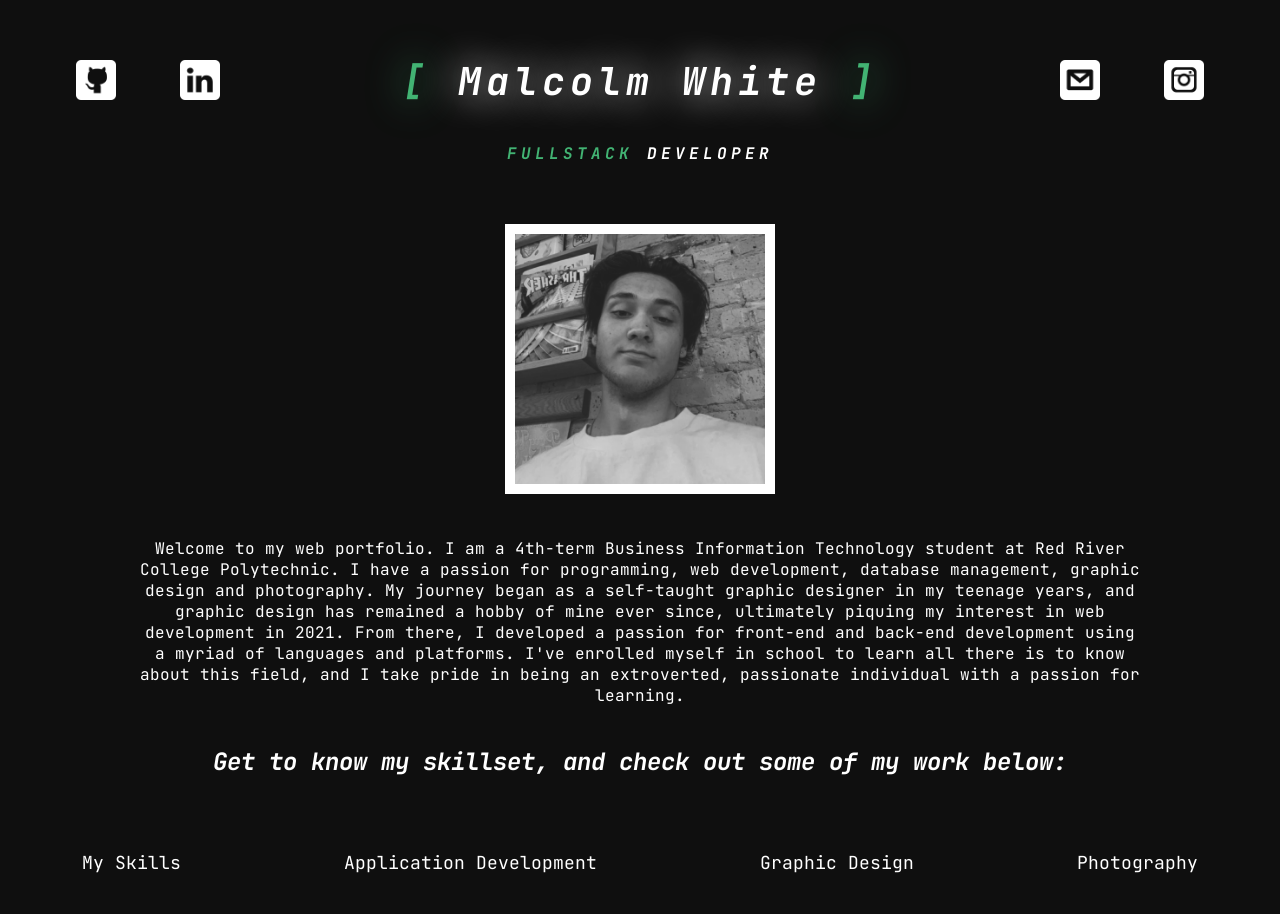
==== commit 433541f0: "Modified photography page and updated skills." ====
--- a/index.html
+++ b/index.html
@@ -34,7 +34,6 @@
             <ul>
                 <li><a href="myskills.html">My Skills</a></li>
                 <li><a href="softwaredev.html">Application Development</a></li>
-                <li><a href="webdesign.html">Web Design</a></li>
                 <li><a href="graphicdesign.html">Graphic Design</a></li>
                 <li><a href="photography.html">Photography</a></li>
             </ul>
--- a/styles.css
+++ b/styles.css
@@ -219,7 +219,18 @@
     margin-right: 30px; /* Space between images */
 }
 
-#bean, #bier, #gallery, #romance, #street, #subway, #lev, #tim {
+#bean, 
+#bier, 
+#gallery, 
+#romance, 
+#street, 
+#subway, 
+#lev, 
+#tim,
+#bird,
+#bmw,
+#skyline,
+#plane {
     animation: pageFadeIn ease 1s;
     height: 400px;
     vertical-align: middle;
@@ -268,6 +279,34 @@
     animation: pageFadeIn ease 1s;
 }
 
+.hFcontent {
+    display: flex;
+    flex-direction: column; /* Makes children stack vertically */
+    text-align: center;
+    justify-content: center;
+    font-family: "Jetbrains mono";
+    color: white;
+    height: 501px;
+    padding-bottom: 30px;
+    animation: pageFadeIn ease 1s;
+}
+
+.hFcontent a {
+    margin: 50px;
+    text-decoration: none;
+    color: #ffffff;
+    font-size: 16px;
+    font-weight: bold;
+}
+
+.hFcontent a:hover {
+    color: #42b373;
+    animation-duration: 3ms;
+    transform: scale(1.1);
+    transition: transform 0.2s ease;
+    text-shadow: 0 0 1em currentColor;
+}
+
 .contactsheet {
     display: flex;
     text-align: center;
